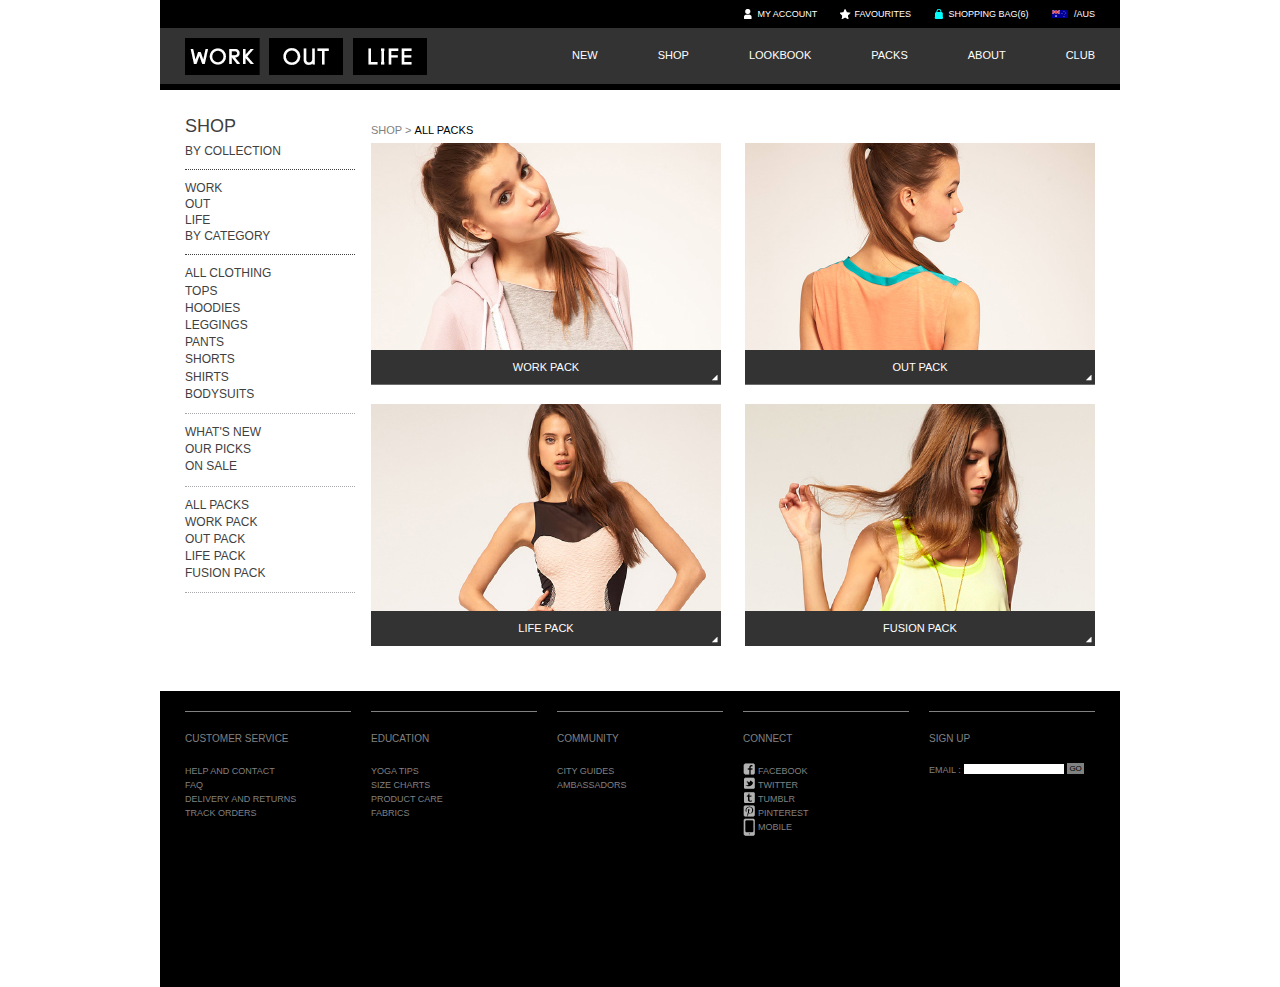
==== package.html @ 17798f15 "added package page added package page" ====
<!DOCTYPE html PUBLIC "-//W3C//DTD XHTML 1.0 Transitional//EN" "http://www.w3.org/TR/xhtml1/DTD/xhtml1-transitional.dtd">
<html xmlns="http://www.w3.org/1999/xhtml" xml:lang="en" lang="en">
<head>
	<meta http-equiv="Content-Type" content="text/html; charset=utf-8">
	<title>Product Package</title>
	<link rel="stylesheet" type="text/css" href="css/styles.css" />
    <!--[if IE]>
    	<link rel="stylesheet" type="text/css" href="css/styles-ie.css" />
    	<link rel="stylesheet" type="text/css" href="css/wol-ie.css" />
    <![endif]-->
    <!--[if IE 7]>
    	<link rel="stylesheet" type="text/css" href="css/wol-ie-7.css" />
    <![endif]-->
    <link rel="stylesheet" type="text/css" href="css/print.css" media="print"/>
	<link rel="stylesheet" type="text/css" href="css/wol.css" media="all"/>
	<script type="text/javascript" src="javascript/jquery.tools.min.js"></script>
	<script type="text/javascript" src="javascript/jquery-ui.min.js"></script>
	<script type="text/javascript" src="javascript/jquery.noconflict.js"></script>
	<script type="text/javascript" src="javascript/wol.js"></script>
</head>
<body class="cms-home">
	<div class="wrapper">
		<div class="page">
			<div class="header-container">
				<div class="top-header">
					<a href="javascript:void(0)" class="icon-account">MY ACCOUNT</a>
					<a href="javascript:void(0)" class="icon-fav">FAVOURITES</a>
					<a href="javascript:void(0)" class="icon-shop">SHOPPING BAG(6)</a>
					<a href="javascript:void(0)" class="icon-lang">/AUS</a>
				</div>
				<div class="clear"></div>
				<div class="bottom-header">
					<div class="left logo">
						<a href="#"><img src="images/logo.png" alt="logo" title="logo"/></a>
					</div>
					<div class="right main-menu">
						<ul>
							<li><a href="#">NEW</a></li>
							<li>
								<a href="#">SHOP</a>
								<div class="menu-hover">
									<div class="menu-box">
										<div class="column">
											<h5>COLLECTION</h5>
											<ul>
												<li><a href="#">WORK</a></li>
												<li><a href="#">OUT</a></li>
												<li><a href="#">LIFE</a></li>
											</ul>
										</div>
										<div class="column">
											<h5>CATEGORY</h5>
											<ul>
												<li><a href="#">ALL CLOTHING</a></li>
												<li><a href="#">TOPS</a></li>
												<li><a href="#">HOODIES</a></li>
												<li><a href="#">LEGGINGS</a></li>
												<li><a href="#">PANTS</a></li>
												<li><a href="#">SHORTS</a></li>
												<li><a href="#">SHIRTS</a></li>
												<li><a href="#">BODYSUITS</a></li>
											</ul>
										</div>
										<div class="column">
											<h5>NEW</h5>
											<ul>
												<li><a href="#">NEW THIS SEASON</a></li>
												<li><a href="#">NEW ARRIVALS</a></li>
												<li><a href="#">STAFF PICKS</a></li>
												<li><a href="#">EXCLUSIVES</a></li>
												<li><a href="#">VIEW ALL</a></li>
											</ul>
										</div>
										<div class="column">
											<h5>PACKS</h5>
											<ul>
												<li><a href="#">VIEW ALL</a></li>
												<li><a href="#">WORK PACK</a></li>
												<li><a href="#">OUT PACK</a></li>
												<li><a href="#">LIFE PACK</a></li>
												<li><a href="#">FUSION PACK</a></li>
											</ul>
										</div>
										<div class="clear"></div>
									</div>
								</div>
							</li>
							<li><a href="#">LOOKBOOK</a></li>
							<li><a href="#">PACKS</a></li>
							<li><a href="#">ABOUT</a></li>
							<li><a href="#">CLUB</a></li>
						</ul>
					</div>
					<div class="clear"></div>
				</div>
			</div>
			<div class="main col1-layout">
				<div class="col-main">
					<div class="std">	
						<div class="content">
							<div id="product-package">
								<h2>SHOP</h2>
								<div class="cat-filter">
									<h5>BY COLLECTION</h5>
									<ul class="collection">
										<li><a href="#">WORK</a></li>
										<li><a href="#">OUT</a></li>
										<li><a href="#">LIFE</a></li>
									</ul>
									<div class="clear"></div>
									<div class="filter">
										<h5>BY CATEGORY</h5>
										<ul>
											<li><a href="#">ALL CLOTHING</a></li>
											<li><a href="#">TOPS</a></li>
											<li><a href="#">HOODIES</a></li>
											<li><a href="#">LEGGINGS</a></li>
											<li><a href="#">PANTS</a></li>
											<li><a href="#">SHORTS</a></li>
											<li><a href="#">SHIRTS</a></li>
											<li><a href="#">BODYSUITS</a></li>
										</ul>
									</div>
									<div class="filter">
										<ul>
											<li><a href="#">WHAT'S NEW</a></li>
											<li><a href="#">OUR PICKS</a></li>
											<li><a href="#">ON SALE</a></li>
										</ul>
									</div>
									<div class="filter">
										<ul>
											<li><a href="#">ALL PACKS</a></li>
											<li><a href="#">WORK PACK</a></li>
											<li><a href="#">OUT PACK</a></li>
											<li><a href="#">LIFE PACK</a></li>
											<li><a href="#">FUSION PACK</a></li>
										</ul>
									</div>
								</div>
								<div class="product-display">
									<div class="breadcrumbs">
							            <ul>
							                <li class="#"><a href="index.html" title="Go to Home Page">SHOP</a> <span>&gt;</span></li>
							                <li class="#"><a href="products.html" title="">ALL PACKS</a></li>
							            </ul>
							        </div>
									<div class="middle">
										<div class="pack-box no-margin-left">
											<a href="#">
												<img src="images/pack-1.jpg"/>
												<p>WORK PACK<span></span></p>
											</a>
										</div>
										<div class="pack-box">
											<a href="#">
												<img src="images/pack-2.jpg"/>
												<p>OUT PACK<span></span></p>
											</a>
										</div>
										<div class="pack-box  no-margin-left">
											<a href="#">
												<img src="images/pack-3.jpg"/>
												<p>LIFE PACK<span></span></p>
											</a>
										</div>
										<div class="pack-box">
											<a href="#">
												<img src="images/pack-4.jpg"/>
												<p>FUSION PAC<span></span>K</p>
											</a>
										</div>
									</div>
								</div>
								<div class="clear"></div>
							</div>
						</div>
					</div>
				</div>
			</div>
			<div class="footer-container">
				<div id="footer">
					<div class="footer-link">
						<div class="footer-box">
						<h5>CUSTOMER SERVICE</h5>
						<ul>
							<li><a href="#">HELP AND CONTACT</a></li>
							<li><a href="#">FAQ</a></li>
							<li><a href="#">DELIVERY AND RETURNS</a></li>
							<li><a href="#">TRACK ORDERS</a></li>
						</ul>
						</div>
					</div>
					<div class="footer-link">
						<div class="footer-box">
						<h5>EDUCATION</h5>
						<ul>
							<li><a href="#">YOGA TIPS</a></li>
							<li><a href="#">SIZE CHARTS</a></li>
							<li><a href="#">PRODUCT CARE</a></li>
							<li><a href="#">FABRICS</a></li>
						</ul>
						</div>
					</div>
					<div class="footer-link">
						<div class="footer-box">
						<h5>COMMUNITY</h5>
						<ul>
							<li><a href="#">CITY GUIDES</a></li>
							<li><a href="#">AMBASSADORS</a></li>
						</ul>
						</div>
					</div>
					<div class="footer-link">
						<div class="footer-box">
						<h5>CONNECT</h5>
						<ul class="connect">
							<li><a href="#" class="icon-facebook">FACEBOOK</a></li>
							<li><a href="#" class="icon-twitter">TWITTER</a></li>
							<li><a href="#" class="icon-tumblr">TUMBLR</a></li>
							<li><a href="#" class="icon-pin">PINTEREST</a></li>
							<li><a href="#" class="icon-mobile">MOBILE</a></li>
						</ul>
						</div>
					</div>
					<div class="footer-link">
						<div class="footer-box">
						<h5>SIGN UP</h5>
						<form action="#">
							<label for="email">EMAIL :</label>
							<input id="email" type="text"/>
							<button formaction="" id="btn-email">GO</button>
						</form>
						</div>
					</div>
					<div class="clear"></div>
				</div>
			</div>
		</div>
	</div>
</body>
</html>
---- css/styles.css ----
/**
 * Magento
 *
 * NOTICE OF LICENSE
 *
 * This source file is subject to the Academic Free License (AFL 3.0)
 * that is bundled with this package in the file LICENSE_AFL.txt.
 * It is also available through the world-wide-web at this URL:
 * http://opensource.org/licenses/afl-3.0.php
 * If you did not receive a copy of the license and are unable to
 * obtain it through the world-wide-web, please send an email
 * to license@magentocommerce.com so we can send you a copy immediately.
 *
 * DISCLAIMER
 *
 * Do not edit or add to this file if you wish to upgrade Magento to newer
 * versions in the future. If you wish to customize Magento for your
 * needs please refer to http://www.magentocommerce.com for more information.
 *
 * @category    design
 * @package     default_blank
 * @copyright   Copyright (c) 2011 Magento Inc. (http://www.magentocommerce.com)
 * @license     http://opensource.org/licenses/afl-3.0.php  Academic Free License (AFL 3.0)
 */

/* Reset ================================================================================= */
* { margin:0; padding:0; }

body          { background:#fff; font:12px/1.35 Arial, Helvetica, sans-serif; color:#000; text-align:center; }

img           { border:0; vertical-align:top; }

a             { color:#05c; text-decoration:underline; }
a:hover       { text-decoration:none; }
:focus        { outline:0; }

/* Headings */
h1            { font-size:20px; font-weight:normal; line-height:1.15; }
h2            { font-size:18px; font-weight:normal; line-height:1.25; }
h3            { font-size:16px; font-weight:bold; line-height:1.25; }
h4            { font-size:14px; font-weight:bold; }
h5            { font-size:12px; font-weight:bold; }
h6            { font-size:11px; font-weight:bold; }

/* Forms */
form          { display:inline; }
fieldset      { border:0; }
legend        { display:none; }

/* Table */
table         { border:0; border-collapse:collapse; border-spacing:0; empty-cells:show; font-size:100%; }
caption,th,td { vertical-align:top; text-align:left; font-weight:normal; }

/* Content */
strong        { font-weight:bold; }
address       { font-style:normal; }
cite          { font-style:normal; }
q,
blockquote    { quotes:none; }
q:before,
q:after       { content:''; }
small,big     { font-size:1em; }
sup           { font-size:1em; vertical-align:top; }

/* Lists */
ul,ol         { list-style:none; }

/* Tools */
.hidden       { display:block !important; border:0 !important; margin:0 !important; padding:0 !important; font-size:0 !important; line-height:0 !important; width:0 !important; height:0 !important; overflow:hidden !important; }
.nobr         { white-space:nowrap !important; }
.wrap         { white-space:normal !important; }
.a-left       { text-align:left !important; }
.a-center     { text-align:center !important; }
.a-right      { text-align:right !important; }
.v-top        { vertical-align:top; }
.v-middle     { vertical-align:middle; }
.f-left,
.left         { float:left !important; }
.f-right,
.right        { float:right !important; }
.f-none       { float:none !important; }
.f-fix        { float:left; width:100%; }
.no-display   { display:none; }
.no-margin    { margin:0 !important; }
.no-padding   { padding:0 !important; }
.no-bg        { background:none !important; }
/* ======================================================================================= */


/* Layout ================================================================================ */
.wrapper {}
.page { width:1000px; margin:0 auto; padding:10px 0; text-align:left; }
.page-print { background:#fff; padding:20px; text-align:left; }
.page-empty { background:#fff; padding:20px; text-align:left; }
.page-popup { padding:20px; text-align:left; }
.main-container {}
.main { margin:10px 0; }

/* Base Columns */
.col-left { float:left; width:230px; border:1px solid #ddd; padding:5px 5px 0; }
.col-main { float:left; width:736px; border:1px solid #ddd; padding:5px; }
.col-right { float:right; width:230px; border:1px solid #ddd; padding:5px 5px 0; }

/* 1 Column Layout */
.col1-layout .col-main { float:none; width:auto; }

/* 2 Columns Layout */
.col2-left-layout .col-main { float:right; }
.col2-right-layout .col-main {}

/* 3 Columns Layout */
.col3-layout .col-main { width:484px; margin-left:10px; }
.col3-layout .col-wrapper { float:left; width:748px; }
.col3-layout .col-wrapper .col-main { float:right; }

/* Content Columns */
.col2-set .col-1 { float:left; width:49%; }
.col2-set .col-2 { float:right; width:49%; }
.col2-set .col-narrow { width:33%; }
.col2-set .col-wide { width:65%; }

.col3-set .col-1 { float:left; width:32%; }
.col3-set .col-2 { float:left; width:32%; margin-left:2%; }
.col3-set .col-3 { float:right; width:32%; }

.col4-set .col-1 { float:left; width:23.5%; }
.col4-set .col-2 { float:left; width:23.5%; margin:0 2%; }
.col4-set .col-3 { float:left; width:23.5%; }
.col4-set .col-4 { float:right; width:23.5%; }
/* ======================================================================================= */


/* Global Styles ========================================================================= */
/* Form Elements */
input,select,textarea,button { font:12px Arial, Helvetica, sans-serif; vertical-align:middle; color:#000; }
input.input-text,select,textarea { background:#fff; border:1px solid #ddd; }
input.input-text,textarea { padding:2px; }
select { padding:1px; }
select option { padding-right:10px; }
select.multiselect option { border-bottom:1px solid #ddd; padding:2px 5px; }
select.multiselect option:last-child { border-bottom:0; }
textarea { overflow:auto; }
input.radio { margin-right:3px; }
input.checkbox { margin-right:3px; }
input.qty { width:2.5em !important; }
button.button::-moz-focus-inner { padding:0; border:0; } /* FF Fix */
button.button { -webkit-border-fit:lines; } /* <- Safari & Google Chrome Fix */
button.button { overflow:visible; width:auto; border:0; padding:0; margin:0; background:transparent; cursor:pointer; }
button.button span { float:left; height:21px; background:transparent url(../images/bkg_button.gif) 0 0 no-repeat; padding:0 0 0 8px; font:bold 12px/21px Arial, Helvetica, sans-serif; text-align:center; white-space:nowrap; color:#fff; }
button.button span span { background-position:100% 0; padding:0 12px 0 4px; }
button.disabled {}
button.disabled span {}

button.btn-checkout span {}
button.btn-checkout.no-checkout {}

p.control input.checkbox,
p.control input.radio { margin-right:6px; }
/* Form Highlight */
/*input.input-text:focus,select:focus,textarea:focus {}*/
/*.highlight { background:#efefef; }*/

/* Form lists */
/* Grouped fields */
/*.form-list { width:535px; margin:0 auto; overflow:hidden; }*/
.form-list li { margin:0 0 8px; }
.form-list label { float:left; color:#111; font-weight:bold; position:relative; z-index:0; }
.form-list label.required {}
.form-list label.required em { float:right; font-style:normal; color:#eb340a; position:absolute; top:0; right:-8px; }
.form-list li.control label { float:none; }
.form-list li.control input.radio,
.form-list li.control input.checkbox { margin-right:6px; }
.form-list li.control .input-box { clear:none; display:inline; width:auto; }
/*.form-list li.fields { margin-right:-15px; }*/
.form-list .input-box { display:block; clear:both; width:260px; }
.form-list .field { float:left; width:275px; }
.form-list input.input-text { width:254px; }
.form-list textarea { width:254px; height:10em; }
.form-list select { width:260px; }
.form-list li.wide .input-box { width:535px; }
.form-list li.wide input.input-text { width:529px; }
.form-list li.wide textarea { width:529px; }
.form-list li.wide select { width:535px; }
.form-list li.additional-row { border-top:1px solid #ccc; margin-top:10px; padding-top:7px; }
.form-list li.additional-row .btn-remove { float:right; margin:5px 0 0; }
.form-list .input-range input.input-text { width:74px; }
/* Customer */
.form-list .customer-name-prefix .input-box,
.form-list .customer-name-suffix .input-box,
.form-list .customer-name-prefix-suffix .input-box,
.form-list .customer-name-prefix-middlename .input-box,
.form-list .customer-name-middlename-suffix .input-box,
.form-list .customer-name-prefix-middlename-suffix .input-box { width:auto; }

.form-list .name-prefix { width:65px; }
.form-list .name-prefix select { width:55px; }
.form-list .name-prefix input.input-text { width:49px; }

.form-list .name-suffix { width:65px; }
.form-list .name-suffix select { width:55px; }
.form-list .name-suffix input.input-text { width:49px; }

.form-list .name-middlename { width:70px; }
.form-list .name-middlename input.input-text { width:49px; }

.form-list .customer-name-prefix-middlename-suffix .name-firstname,
.form-list .customer-name-prefix-middlename .name-firstname { width:140px; }
.form-list .customer-name-prefix-middlename-suffix .name-firstname input.input-text,
.form-list .customer-name-prefix-middlename .name-firstname input.input-text { width:124px; }
.form-list .customer-name-prefix-middlename-suffix .name-lastname { width:205px; }
.form-list .customer-name-prefix-middlename-suffix .name-lastname input.input-text { width:189px; }

.form-list .customer-name-prefix-suffix .name-firstname { width:210px; }
.form-list .customer-name-prefix-suffix .name-lastname { width:205px; }
.form-list .customer-name-prefix-suffix .name-firstname input.input-text,
.form-list .customer-name-prefix-suffix .name-lastname input.input-text { width:189px; }

.form-list .customer-name-prefix-suffix .name-firstname { width:210px; }
.form-list .customer-name-prefix-suffix .name-lastname { width:205px; }
.form-list .customer-name-prefix-suffix .name-firstname input.input-text,
.form-list .customer-name-prefix-suffix .name-lastname input.input-text { width:189px; }

.form-list .customer-name-prefix .name-firstname,
.form-list .customer-name-middlename .name-firstname { width:210px; }

.form-list .customer-name-suffix .name-lastname,
.form-list .customer-name-middlename .name-firstname,
.form-list .customer-name-middlename-suffix .name-firstname,
.form-list .customer-name-middlename-suffix .name-lastname { width:205px; }

.form-list .customer-name-prefix .name-firstname input.input-text,
.form-list .customer-name-suffix .name-lastname input.input-text,
.form-list .customer-name-middlename .name-firstname input.input-text,
.form-list .customer-name-middlename-suffix .name-firstname input.input-text,
.form-list .customer-name-middlename-suffix .name-lastname input.input-text { width:189px; }

.form-list .customer-dob .dob-month,
.form-list .customer-dob .dob-day,
.form-list .customer-dob .dob-year { float:left; width:85px; }
.form-list .customer-dob input.input-text { display:block; width:74px; }
.form-list .customer-dob label { font-size:10px; font-weight:normal; color:#888; }
.form-list .customer-dob .dob-day,
.form-list .customer-dob .dob-month { width:60px; }
.form-list .customer-dob .dob-day input.input-text,
.form-list .customer-dob .dob-month input.input-text { width:46px; }
.form-list .customer-dob .dob-year { width:140px; }
.form-list .customer-dob .dob-year input.input-text { width:134px; }

.buttons-set { clear:both; margin:5px 0 0; padding:5px; border:1px solid #ddd; }
.buttons-set .back-link { float:left; }
.buttons-set button.button { float:right; }
.buttons-set p.required { margin:0 0 5px; }

.buttons-set-order {}

.fieldset { border:1px solid #ddd; background:#fefefe; padding:22px 25px 12px 33px; margin:28px 0; }
.fieldset .legend { float:left; font-weight:bold; font-size:13px; border:1px solid #fefefe; background:#dedede; color:#333; margin:-33px 0 0 -10px; padding:0 8px; position:relative; }

/* Form Validation */
.validation-advice { clear:both; min-height:13px; margin:3px 0 0; padding-left:17px; font-size:10px; line-height:13px; background:url(../images/validation_advice_bg.gif) 2px 1px no-repeat; color:#f00; }
.validation-failed { border:1px dashed #f00 !important; background:#faebe7 !important; }
.validation-passed {}
p.required { font-size:10px; text-align:right; color:#f00; }
/* Expiration date and CVV number validation fix */
.v-fix { float:left; }
.v-fix .validation-advice { display:block; width:12em; margin-right:-12em; position:relative; }

/* Global Messages  */
.success { color:#3d6611; font-weight:bold; }
.error { color:#f00; font-weight:bold; }
.notice { color:#ccc; }

.messages,
.messages ul { list-style:none !important; margin:0 !important; padding:0 !important; }
.messages { width:100%; overflow:hidden; }
.messages li { margin:0 0 10px; }
.messages li li { margin:0 0 3px; }
.error-msg,
.success-msg,
.note-msg,
.notice-msg { border-style:solid !important; border-width:1px !important; background-position:10px 9px !important; background-repeat:no-repeat !important; min-height:24px !important; padding:8px 8px 8px 32px !important; font-size:11px !important; font-weight:bold !important; }
.error-msg { border-color:#f16048; background-color:#faebe7; background-image:url(../images/i_msg-error.gif); color:#df280a; }
.success-msg { border-color:#446423; background-color:#eff5ea; background-image:url(../images/i_msg-success.gif); color:#3d6611; }
.note-msg,
.notice-msg { border-color:#fcd344; background-color:#fafaec; background-image:url(../images/i_msg-note.gif); color:#3d6611; }

/* BreadCrumbs */
.breadcrumbs { padding:10px; margin:0 0 10px; border:1px solid #ddd; }
.breadcrumbs li { display:inline; }

/* Page Heading */
.page-title { border-bottom:1px solid #ddd; padding:0 0 5px; margin:0 0 10px; }
.page-title h1,
.page-title h2 { font-size:18px; color:#000; }
.page-title .separator { margin:0 3px; }
.page-title .link-rss { float:right; }
.title-buttons { text-align:right; }
.title-buttons h1,
.title-buttons h2,
.title-buttons h3,
.title-buttons h4,
.title-buttons h5,
.title-buttons h6 { float:left; }

.subtitle,
.sub-title { clear:both; }

/* Pager */
.pager { border:1px solid #ddd; padding:5px; margin:5px 0; text-align:center; }
.pager .amount { float:left; }
.pager .limiter { float:right; }
.pager .pages { margin:0 135px; }
.pager .pages ol { display:inline; }
.pager .pages li { display:inline; }
.pager .pages .current {}

/* Sorter */
.sorter { border:1px solid #ddd; padding:5px; margin:5px 0; }
.sorter .view-mode { float:left; }
.sorter .sort-by { float:right; }
.sorter .link-feed {}

/* Toolbar */
.toolbar {}
.toolbar .pager {}
.toolbar .sorter {}
.toolbar-bottom {}

/* Data Table */
.data-table { width:100%; }
.data-table th { padding:5px; border:1px solid #ddd; font-weight:bold; white-space:nowrap; }
.data-table td { padding:5px; border:1px solid #ddd; }
.data-table thead { background-color:#f2f2f2; }
.data-table tbody {}
.data-table tfoot {}
.data-table tr.first {}
.data-table tr.last {}
.data-table tr.odd {}
.data-table tr.even { background-color:#f6f6f6; }
.data-table tbody.odd {}
.data-table tbody.odd td { border-width:0 1px; }
.data-table tbody.even { background-color:#f6f6f6; }
.data-table tbody.even td { border-width:0 1px; }
.data-table tbody.odd tr.border td,
.data-table tbody.even tr.border td { border-bottom-width:1px; }
.data-table th .tax-flag { white-space:nowrap; font-weight:normal; }
.data-table td.label,
.data-table th.label { font-weight:bold; background-color:#f6f6f6; }
.data-table td.value {}

/* Shopping cart total summary row expandable to details */
tr.summary-total { cursor:pointer; }
tr.summary-total td {}
tr.summary-total .summary-collapse { float:right; text-align:right; padding-left:20px; background:url(../images/bkg_collapse.gif) 0 4px no-repeat; cursor:pointer; }
tr.show-details .summary-collapse { background-position:0 -53px; }
tr.show-details td {}
tr.summary-details td { font-size:11px; background-color:#dae1e4; color:#626465; }
tr.summary-details-first td { border-top:1px solid #d2d8db; }
tr.summary-details-excluded { font-style:italic; }

/* Shopping cart tax info */
.cart-tax-info { display:block; }
.cart-tax-info,
.cart-tax-info .cart-price { padding-right:20px; }
.cart-tax-total { display:block; padding-right:20px; background:url(../images/bkg_collapse.gif) 100% 4px no-repeat; cursor:pointer; }
.cart-tax-info .price,
.cart-tax-total .price { display:inline !important; font-weight:normal !important; }
.cart-tax-total-expanded { background-position:100% -53px; }

/* Class: std - styles for admin-controlled content */
.std .subtitle { padding:0; }
.std ol.ol { list-style:decimal outside; padding-left:1.5em; }
.std ul.disc { list-style:disc outside; padding-left:18px; margin:0 0 10px; }
.std dl dt { font-weight:bold; }
.std dl dd { margin:0 0 10px; }
/*.std ul,
.std ol,
.std dl,
.std p,
.std address,
.std blockquote { margin:0 0 1em; padding:0; }
.std ul { list-style:disc outside; padding-left:1.5em; }
.std ol { list-style:decimal outside; padding-left:1.5em; }
.std ul ul { list-style-type:circle; }
.std ul ul,
.std ol ol,
.std ul ol,
.std ol ul { margin:.5em 0; }
.std dt { font-weight:bold; }
.std dd { padding:0 0 0 1.5em; }
.std blockquote { font-style:italic; padding:0 0 0 1.5em; }
.std address { font-style:normal; }
.std b,
.std strong { font-weight:bold; }
.std i,
.std em { font-style:italic; }*/

/* Misc */
.links li { display:inline; }
.links li.first { padding-left:0 !important; }
.links li.last { background:none !important; padding-right:0 !important; }

.link-cart { font-weight:bold; color:#f00; }
.link-wishlist { font-weight:bold; }
.link-reorder { font-weight:bold; }
.link-compare { font-weight:bold; }
.link-print { background:url(../images/i_print.gif) 0 2px no-repeat; padding:2px 0 2px 25px; }
.link-rss { background:url(../images/i_rss.gif) 0 1px no-repeat; padding-left:18px; white-space:nowrap; }
.btn-remove { display:block; width:11px; height:11px; font-size:0; line-height:0; background:url(../images/btn_remove.gif) 0 0 no-repeat; text-indent:-999em; overflow:hidden; }
.btn-remove2 { display:block; width:16px; height:16px; font-size:0; line-height:0; background:url(../images/btn_trash.gif) 0 0 no-repeat; text-indent:-999em; overflow:hidden; }
.btn-edit    { display:block; width:11px; height:11px; font-size:0; line-height:0; background:url(../images/btn_edit.gif) 0 0 no-repeat; text-indent:-999em; overflow:hidden; }

.cards-list dt { margin:5px 0 0; }
.cards-list .offset { padding:2px 0 2px 20px; }


.separator { margin:0 3px; }

.divider { clear:both; display:block; font-size:0; line-height:0; height:1px; margin:10px 0; background:#ddd; text-indent:-999em; overflow:hidden; }

/* Noscript Notice */
.noscript { border:1px solid #ddd; border-width:0 0 1px; background:#ffff90; font-size:12px; line-height:1.25; text-align:center; color:#2f2f2f; }
.noscript .noscript-inner { width:1000px; margin:0 auto; padding:12px 0 12px; background:url(../images/i_notice.gif) 20px 50% no-repeat; }
.noscript p { margin:0; }

/* Demo Notice */
.demo-notice { margin:0; padding:6px 10px; background:#d75f07; font-size:12px; line-height:1.15; text-align:center; color:#fff; }
/* ======================================================================================= */


/* Header ================================================================================ */
.logo { float:left; }
.header-container {}
.header { padding:10px; border:1px solid #ddd; }
.header .logo { float:left; text-decoration:none !important; }
.header .logo strong { position:absolute; top:-999em; left:-999em; width:0; height:0; font-size:0; line-height:0; text-indent:-999em; overflow:hidden; }
.header h1.logo { margin:0; padding:0; }
.header .welcome-msg { font-weight:bold; text-align:right; }
.header .welcome-msg a {}
.header .links { float:right; }
.header .form-search { text-align:right; }
.header .form-search .search-autocomplete { z-index:999; }
.header .form-search .search-autocomplete ul { border:1px solid #ddd; background-color:#fff; }
.header .form-search .search-autocomplete li { padding:3px; border-bottom:1px solid #ddd; cursor:pointer; }
.header .form-search .search-autocomplete li .amount { float:right; font-weight:bold; }
.header .form-search .search-autocomplete li.selected {}
.header .form-language { clear:both; text-align:right; }
.header-container .top-container { clear:both; text-align:right; }

/********** < Navigation */
.nav-container {}
#nav { border:1px solid #ddd; padding:5px 0; margin:10px 0; font-size:13px; }

/* All Levels */
#nav li { text-align:left; position:relative; }
#nav li.over { z-index:998; }
#nav li.parent {}
#nav li a { display:block; text-decoration:none; }
#nav li a:hover { text-decoration:none; }
#nav li a span { display:block; white-space:nowrap; cursor:pointer; }
#nav li ul a span { white-space:normal; }

/* 1st Level */
#nav li { float:left; }
#nav li a { float:left; padding:5px 10px; font-weight:bold; color:#888; }
#nav li a:hover { color:#000; }
#nav li.over a,
#nav li.active a { color:#000; }

/* 2nd Level */
#nav ul,
#nav div { position:absolute; width:15em; top:25px; left:-10000px; border:1px solid #ddd; background:#fafafa; }
#nav div ul { position:static; width:auto; border:none; }

/* 3rd+ leven */
#nav ul ul,
#nav ul div { top:7px; }

#nav ul li { float:none; border-bottom:1px solid #ddd; }
#nav ul li.last { border-bottom:0; }
#nav ul li a { float:none; padding:3px 9px; font-weight:normal; color:#888 !important; }
#nav ul li a:hover { color:#000 !important; }
#nav ul li.active > a,
#nav ul li.over > a { color:#000 !important; }

/* Show menu */
#nav li ul.shown-sub,
#nav li div.shown-sub { left:0; z-index:999; }
#nav li .shown-sub ul.shown-sub,
#nav li .shown-sub li div.shown-sub { left:100px; }
/********** Navigation > */
/* ======================================================================================= */


/* Sidebar =============================================================================== */
.block { border:1px solid #ddd; margin:0 0 10px; }
.block .block-title { border-bottom:1px solid #ddd; padding:3px 10px; }
.block .block-title strong { font-size:14px; font-weight:bold; }
.block .block-title strong span {}
.block .block-title a { text-decoration:none !important; }
.block .block-subtitle { font-size:13px; font-weight:bold; }
.block .block-content { padding:10px; }
.block .block-content li.item { padding:5px 0; }
.block .btn-remove,
.block .btn-edit { float:right;}
.block .actions { text-align:right; }
.block .actions a { float:left; }
.block .empty {}

.block li.odd {}
.block li.even { background-color:#f6f6f6; }

/* Mini Products List */
.mini-products-list li { padding:5px 0; }
.mini-products-list .product-image { float:left; width:50px; padding:5px; border:1px solid #ddd; }
.mini-products-list .product-details { margin-left:75px; }
.mini-products-list .product-details h4 { font-size:1em; font-weight:bold; margin:0; }

/* Block: Account */
.block-account {}

/* Block: Currency Switcher */
.block-currency {}
.block-currency select { width:100%; border:1px solid #888; }

/* Block: Layered Navigation */
.block-layered-nav {}
.block-layered-nav dt { font-weight:bold; }
.block-layered-nav .currently {}
.block-layered-nav .btn-remove { float:left; margin:2px 3px 0 0; }

/* Block: Cart */
.block-cart {}
.block-cart .summary {}
.block-cart .amount {}
.block-cart .subtotal { text-align:center; }
.block-cart .actions .paypal-logo { float:left; width:100%; margin:3px 0 0; text-align:right; }
.block-cart .actions .paypal-logo .paypal-or { clear:both; display:block; padding:0 55px 5px 0; }

/* Block: Wishlist */
.block-wishlist {}

/* Block: Related */
.block-related {}
.block-related li { padding:5px 0; }
.block-related input.checkbox { float:left; margin-right:-20px; }
.block-related .product { margin-left:20px; }
.block-related .product .product-image { float:left; margin-right:-65px; }
.block-related .product .product-details { margin-left:65px; }

/* Block: Compare Products */
.block-compare {}
.block-compare li { padding:5px 0; }

/* Block: Recently Viewed */
.block-viewed {}

/* Block: Recently Compared */
.block-compared {}

/* Block: Poll */
.block-poll label {}
.block-poll input.radio { float:left; margin:1px -18px 0 0; }
.block-poll .label { display:block; margin-left:18px; }
.block-poll li { padding:3px 9px; }
.block-poll .actions { margin:5px 0 0; }
.block-poll .answer { font-weight:bold; }
.block-poll .votes { float:right; margin-left:10px; }

/* Block: Tags */
.block-tags ul,
.block-tags li { display:inline; }

/* Block: Subscribe */
.block-subscribe {}

/* Block: Reorder */
.block-reorder {}
.block-reorder li { padding:5px 0; }
.block-reorder input.checkbox { float:left; margin:3px -20px 0 0; }
.block-reorder .product-name { margin-left:20px; }

/* Block: Banner */
.block-banner {}
.block-banner .block-content { text-align:center; }

/* Block: Login */
.block-login label { font-weight:bold; color:#666; }
.block-login input.input-text { display:block; width:167px; margin:3px 0; }

/* Paypal */
.sidebar .paypal-logo { display:block; margin:10px 0; text-align:center; }
.sidebar .paypal-logo a { float:none; }
/* ======================================================================================= */


/* Category Page ========================================================================= */
.category-title { border:0; margin:0 0 7px; }
.category-image { width:100%; overflow:hidden; margin:0 0 10px; text-align:center; }
.category-image img {}
.category-description { margin:0 0 10px; }
.category-products {}

/* View Type: Grid */
.products-grid { border-bottom:1px solid #ddd; position:relative; }
.products-grid.last { border-bottom:0; }
.products-grid li.item { float:left; width:138px; padding:12px 10px 80px; }
.products-grid .product-image { display:block; width:135px; height:135px; margin:0 0 10px; }
.products-grid .product-name { margin:0 0 5px; font-weight:bold; font-size:13px; }
.products-grid .product-name a {}
.products-grid .price-box { margin:5px 0; }
.products-grid .availability { line-height:21px; }
.products-grid .actions { position:absolute; bottom:12px; }
.col2-left-layout .products-grid,
.col2-right-layout .products-grid { width:632px; margin:0 auto; }
.col1-layout .products-grid { width:790px; margin:0 auto; }

/* View Type: List */
.products-list li.item { border-bottom:1px solid #ddd; padding:12px 10px; }
.products-list li.item.last { border-bottom:0; }
.products-list .product-image { float:left; width:135px; height:135px; margin:0 0 10px; }
.products-list .product-shop { margin-left:150px; }
.products-list .product-name { margin:0 0 5px; font-weight:bold; font-size:13px; }
.products-list .product-name a {}
.products-list .price-box { float:left; margin:3px 13px 5px 0; }
.products-list .availability { float:left; margin:3px 0 0; }
.products-list .desc { clear:both; padding:6px 0 0; margin:0 0 15px; line-height:1.35; }
.products-list .desc .link-learn { font-size:11px; }
.products-list .add-to-links { clear:both; }
.products-list .add-to-links li { display:inline; }
.products-list .add-to-links .separator { display:inline; margin:0 2px; }
/* ======================================================================================= */


/* Product View ========================================================================== */
/* Rating */
.no-rating { margin:0; }

.ratings { font-size:11px; line-height:1.25; margin:7px 0; }
.ratings strong { float:left; margin:1px 3px 0 0; }
.ratings .rating-links { margin:0; }
.ratings .rating-links .separator { margin:0 2px; }
.ratings dt {}
.ratings dd {}
.rating-box { width:69px; height:13px; font-size:0; line-height:0; background:url(../images/bkg_rating.gif) 0 0 repeat-x; text-indent:-999em; overflow:hidden; }
.rating-box .rating { float:left; height:13px; background:url(../images/bkg_rating.gif) 0 100% repeat-x; }
.ratings .rating-box { float:left; margin-right:3px; }
.ratings .amount {}

.ratings-table th,
.ratings-table td { font-size:11px; line-height:1.15; padding:3px 0; }
.ratings-table th { font-weight:bold; padding-right:8px; }

/* Availability */
.availability { margin:0; }
.availability span { font-weight:bold; }
.availability.in-stock span {}
.availability.out-of-stock span { color:#d83820; }

.availability-only { margin:0 0 7px; }
.availability-only a { background:url(../images/i_availability_only_arrow.gif) 100% 0 no-repeat; cursor:pointer; padding-right:15px; }
.availability-only .expanded { background-position:100% -15px; }
.availability-only strong {}

.availability-only-details { margin:0 0 7px; }
.availability-only-details th { background:#f2f2f2; font-size:10px; padding:0 8px; }
.availability-only-details td { border-bottom:1px solid #ddd; font-size:11px; padding:2px 8px 1px; }
.availability-only-details tr.odd td.last {}

/* Email to a Friend */
.email-friend {}

/* Alerts */
.alert-price {}
.alert-stock {}

/********** < Product Prices */
.price { white-space:nowrap !important; }

.price-box {}
.price-box .price { font-weight:bold; }

/* Regular price */
.regular-price {}
.regular-price .price { font-weight:bold; }

/* Old price */
.old-price {}
.old-price .price-label { white-space:nowrap; }
.old-price .price { font-weight:bold; text-decoration:line-through; }

/* Special price */
.special-price {}
.special-price .price-label { font-weight:bold; white-space:nowrap; }
.special-price .price { font-weight:bold; }

/* Minimal price (as low as) */
.minimal-price {}
.minimal-price .price-label { font-weight:bold; white-space:nowrap; }

.minimal-price-link { display:block; }
.minimal-price-link .label {}
.minimal-price-link .price { font-weight:normal; }

/* Excluding tax */
.price-excluding-tax { display:block; }
.price-excluding-tax .label { white-space:nowrap; }
.price-excluding-tax .price { font-weight:normal; }

/* Including tax */
.price-including-tax { display:block; }
.price-including-tax .label { white-space:nowrap; }
.price-including-tax .price { font-weight:bold; }

/* Configured price */
.configured-price {}
.configured-price .price-label { font-weight:bold; white-space:nowrap; }
.configured-price .price { font-weight:bold; }

/* FPT */
.weee { display:block; font-size:11px; color:#444; }
.weee .price { font-size:11px; font-weight:normal; }

/* Excl tax (for order tables) */
.price-excl-tax  { display:block; }
.price-excl-tax .label { display:block; white-space:nowrap; }
.price-excl-tax .price { display:block; }

/* Incl tax (for order tables) */
.price-incl-tax { display:block; }
.price-incl-tax .label { display:block; white-space:nowrap; }
.price-incl-tax .price { display:block; font-weight:bold; }

/* Price range */
.price-from {}
.price-from .price-label { font-weight:bold; white-space:nowrap; }

.price-to {}
.price-to .price-label { font-weight:bold; white-space:nowrap; }

/* Price notice next to the options */
.price-notice { padding-left:10px; }
.price-notice .price { font-weight:bold; }

/* Price as configured */
.price-as-configured {}
.price-as-configured .price-label { font-weight:bold; white-space:nowrap; }

.price-box-bundle {}
/********** Product Prices > */

/* Tier Prices */
.tier-prices .price { font-weight:bold; }
.tier-prices .benefit {}

.tier-prices-grouped {}

/* Add to Links */
.add-to-links .separator { display:none; }

/* Add to Cart */
.add-to-cart label { float:left; margin-right:5px; }
.add-to-cart .qty { float:left; }
.add-to-cart button.button { float:left; margin-left:5px; }
.add-to-cart .paypal-logo { clear:left; text-align:right; }
.add-to-cart .paypal-logo .paypal-or { clear:both; display:block; margin:5px 60px 5px 0; }
.product-view .add-to-cart .paypal-logo { margin:0; }

/* Add to Links + Add to Cart */
.add-to-box {}
.add-to-box .add-to-cart { float:left; }
.add-to-box .or { float:left; margin:0 10px; }
.add-to-box .add-to-links { float:left; }


.product-view {}

.product-essential {}

.product-collateral .box-collateral { margin:0 0 15px; }

/* Product Images */
.product-view .product-img-box { float:left; width:267px; }
.col3-layout .product-view .product-img-box { float:none; margin:0 auto; }
.product-view .product-img-box .product-image { border:1px solid #ddd; }
.product-view .product-img-box .product-image-zoom { position:relative; width:265px; height:265px; overflow:hidden; z-index:9; }
.product-view .product-img-box .product-image-zoom img { position:absolute; left:0; top:0; cursor:move; }
.product-view .product-img-box .zoom-notice { text-align:center; }
.product-view .product-img-box .zoom { position:relative; z-index:9; height:18px; margin:0 auto 13px; padding:0 28px; background:url(../images/slider_bg.gif) 50% 50% no-repeat; cursor:pointer; }
.product-view .product-img-box .zoom.disabled { -moz-opacity:.3; -webkit-opacity:.3; -ms-filter:"progid:DXImageTransform.Microsoft.Alpha(Opacity=30)";/*IE8*/ opacity:.3; }
.product-view .product-img-box .zoom #track { position:relative; height:18px; }
.product-view .product-img-box .zoom #handle { position:absolute; left:0; top:-1px; width:9px; height:22px; background:url(../images/magnifier_handle.gif) 0 0 no-repeat;  }
.product-view .product-img-box .zoom .btn-zoom-out { position:absolute; left:2px; top:0; }
.product-view .product-img-box .zoom .btn-zoom-in { position:absolute; right:2px; top:0; }
.product-view .product-img-box .more-views ul { margin-left:-4px }
.product-view .product-img-box .more-views li { float:left; padding:1px; background-color:#ddd; margin:0 0 8px 4px ; }

.product-image-popup { margin:0 auto; }
.product-image-popup .buttons-set { float:right; clear:none; border:0; margin:0; padding:0; }
.product-image-popup .nav { margin:0 100px; text-align:center; }
.product-image-popup .image { display:block; }
.product-image-popup .image-label {}

/* Product Shop */
.product-view .product-shop { float:right; width:445px; }
.col1-layout .product-view .product-shop { float:right; width:700px; }
.col3-layout .product-view .product-shop { float:none; width:auto; }
.product-view .product-name {}
.product-view .short-description {}

/* Product Options */
.product-options { padding:10px; margin:10px 0 0; border:1px solid #ddd; background-color:#f6f6f6; }
.product-options dt label { font-weight:bold; }
.product-options dt .qty-holder { float:right; }
.product-options dt .qty-holder label { vertical-align:middle; }
.product-options dt .qty-disabled { background:none; border:0; padding:3px; color:#000; }
.product-options dd { margin:10px 0; }
.product-options dl.last dd.last {}
.product-options dd input.input-text { width:98%; }
.product-options dd input.datetime-picker { width:150px; }
.product-options dd .time-picker { display:-moz-inline-box; display:inline-block; padding:2px 0; vertical-align:middle; }
.product-options dd textarea { width:98%; height:8em; }
.product-options dd select { width:100%; }
.product-options .options-list {}
.product-options .options-list input.radio { float:left; margin:3px -18px 0 0; }
.product-options .options-list input.checkbox { float:left; margin:3px -20px 0 0; }
.product-options .options-list .label { display:block; margin-left:20px; }
.product-options ul.validation-failed { padding:0 7px; }
.product-options p.required { padding:15px 0 0; }

.product-options-bottom { padding:10px; border:1px solid #ddd; border-top:0; }
.product-options-bottom .price-box { margin:10px 0; }

/* Grouped Product */
.product-view .grouped-items-table {}

/* Block: Description */
.product-view .box-description {}

/* Block: Additional */
.product-view .box-additional {}

/* Block: Upsell */
.product-view .box-up-sell {}
.product-view .box-up-sell .products-grid td { width:25%; }

/* Block: Tags */
.product-view .box-tags {}
.product-view .box-tags .form-add label { float:left; }
.product-view .box-tags .form-add .input-box { float:left; width:260px; margin:0 5px; }
.product-view .box-tags .form-add input.input-text { width:254px; }
.product-view .box-tags .form-add p { clear:both; }

/* Block: Reviews */
.product-view .box-reviews {}
.product-view .box-reviews .form-add {}

/* Send a Friend */
.send-friend {}
/* ======================================================================================= */


/* Content Styles ================================================================= */
.product-name { font-size:1em; font-weight:normal; }
.product-name a {}

/* Product Tags */
.tags-list li { display:inline; }

/* Advanced Search */
.advanced-search {}
.advanced-search-amount {}
.advanced-search-summary {}

/* CMS Home Page */
.cms-home .subtitle {}
.cms-index-index .subtitle {}

/* Sitemap */
.page-sitemap .links { text-align:right; margin:0 8px -22px 0; }
.page-sitemap .links a { text-decoration:none; position:relative; }
.page-sitemap .links a:hover { text-decoration:underline; }
.page-sitemap .sitemap { margin:12px; }
.page-sitemap .sitemap a {}
.page-sitemap .sitemap li { margin:3px 0; }
.page-sitemap .sitemap li.level-0 { margin:10px 0 0; font-weight:bold; }
.page-sitemap .sitemap li.level-0 a {}

/* RSS */
.rss-title h1 { background:url(../images/i_rss-big.png) 0 4px no-repeat; padding-left:27px; }
.rss-table .link-rss { display:block; line-height:1.35; background-position:0 2px; }
/* ======================================================================================= */


/* Shopping Cart ========================================================================= */
.cart {}

/* Checkout Types */
.cart .checkout-types { float:right; text-align:right; }
.cart .title-buttons .checkout-types li { float:left; margin:0 0 5px 5px; }
.cart .checkout-types .paypal-or { margin:0 8px; line-height:2.3; }
.cart .totals .checkout-types .paypal-or { clear:both; display:block; padding:3px 55px 8px 0; line-height:1.0; font-size:11px; }

/* Shopping Cart Table */
.cart-table .item-msg { font-size:10px; }

/* Shopping Cart Collateral boxes */
.cart .cart-collaterals { padding:25px 0 0; }
.cart .cart-collaterals .col2-set { float:left; width:700px; }

.cart .crosssell {}
.cart .crosssell h2 { font-size:13px; font-weight:bold; }
.cart .crosssell .product-image { float:left; width:75px; height:75px; border:1px solid #ddd; }
.cart .crosssell .product-details { margin-left:90px; }
.cart .crosssell li.item { margin:12px 0; }

/* Discount Codes & Estimate Shipping and Tax Boxes */
.cart .discount,
.cart .shipping {}

/* Shopping Cart Totals */
.cart .totals { float:right; }
.cart .totals table { width:100%; }
.cart .totals table th,
.cart .totals table td { padding:5px; }
.cart .totals table th { font-weight:bold; }
.cart .totals table tfoot th {}

/* Options Tool Tip */
.item-options dt { font-weight:bold; font-style:italic; }
.item-options dd { padding-left:10px; }
.truncated { cursor:help; }
.truncated a.dots { cursor:help; }
.truncated a.details { cursor:help; }
.truncated .truncated_full_value { position:relative; z-index:999; }
.truncated .truncated_full_value .item-options { position:absolute; top:-99999em; left:-99999em; z-index:999; width:250px; padding:8px; border:1px solid #ddd; background-color:#f6f6f6; }
.truncated .truncated_full_value .item-options > p { font-weight:bold; text-transform:uppercase; }
.truncated .show .item-options { top:-20px; left:50%; }
.col-left .truncated .show .item-options { left:30px; top:7px; }
.col-right .truncated .show .item-options  { left:-240px; top:7px; }
/* ======================================================================================= */


/* Checkout ============================================================================== */
/********** < Common Checkout Styles */
/* Shipping and Payment methods */
.sp-methods dt { font-weight:bold; }
.sp-methods .price { font-weight:bold; }
.sp-methods .form-list { padding-left:20px; }
.sp-methods select.month { width:150px; margin-right:10px; }
.sp-methods select.year { width:96px; }
.sp-methods input.cvv { width:3em !important; }

.sp-methods .checkmo-list li { margin:0 0 5px; }
.sp-methods .checkmo-list label { width:135px; padding-right:10px; text-align:right; }
.sp-methods .checkmo-list address { float:left; }

.sp-methods .centinel-logos a { margin-right:3px; }
.sp-methods .centinel-logos img { vertical-align:middle; }

.sp-methods .release-amounts { margin:0.5em 0 1em; }
.sp-methods .release-amounts button { float:left; margin:5px 10px 0 0; }

.please-wait { float:right; margin-right:5px; }
.please-wait img { vertical-align:middle; }
.cvv-what-is-this { cursor:help; margin-left:5px; }

/* Tooltip */
.tool-tip { border:1px solid #ddd; background-color:#f6f6f6; padding:5px; position:absolute; z-index:9999; }
.tool-tip .btn-close { text-align:right; }
.tool-tip .btn-close a { display:block; margin:0 0 0 auto; width:15px; height:15px; background:url(../images/btn_window_close.gif) 100% 0 no-repeat; text-align:left; text-indent:-999em; overflow:hidden; }
.tool-tip .tool-tip-content { padding:5px; }

/* Gift Messages */
.gift-messages {}
.gift-messages-form { border:1px solid #ddd; background-color:#f5f5f5; }
.gift-messages-form { position:relative; }
.gift-messages-form label { float:none !important; position:static !important; }
.gift-messages-form h4 {}
.gift-messages-form .whole-order {}
.gift-messages-form .item { margin:0 0 10px; }
.gift-messages-form .item .product-img-box { float:left; width:75px; }
.gift-messages-form .item .product-image { margin:0 0 7px; }
.gift-messages-form .item .number { margin:0; font-weight:bold; text-align:center; }
.gift-messages-form .item .details { margin-left:90px; }
.gift-messages-form .item .details .product-name {}

.gift-message-link { display:block; background:url(../images/bkg_collapse.gif) 0 4px no-repeat; padding-left:20px; }
.gift-message-link.expanded { background-position:0 -53px; }
.gift-message-row {}
.gift-message-row .btn-close { float:right; }
.gift-message dt strong { font-weight:bold; }

/* Checkout Agreements */
.checkout-agreements {}
.checkout-agreements li { margin:10px 0; }
.checkout-agreements .agreement-content { border:1px solid #ddd; background-color:#f6f6f6; padding:5px; height:10em; overflow:auto; }
.checkout-agreements .agree { padding:6px; }

/* Centinel */
.centinel {}
.centinel .authentication { border:1px solid #ddd; background:#fff; }
.centinel .authentication iframe { width:99%; height:400px; background:transparent !important; margin:0 !important; padding:0 !important; border:0 !important; }

/* Generic Info Set */
.info-set {}
/********** Common Checkout Styles > */

/* One Page Checkout */
.block-progress {}
.block-progress dt { font-weight:bold; }
.block-progress dt.complete,
.block-progress dd.complete { background-color:#f6f6f6; }

.opc { border-bottom:1px solid #ddd; position:relative; }
.opc li.section { border:1px solid #ddd; border-bottom:0; }

.opc .buttons-set.disabled button.button { display:none; }
.opc .buttons-set .please-wait { height:21px; line-height:21px; }

.opc .step-title { background-color:#f6f6f6; padding:0 5px; text-align:right; }
.opc .step-title .number { float:left; line-height:22px; margin-right:5px; }
.opc .step-title h2 { float:left; }
.opc .step-title a { display:none; float:right; }

.opc .allow .step-title { cursor:pointer; }
/*.opc .allow .step-title a { display:block; }*/

.opc .active {}
.opc .active .step-title { background-color:#ccc; cursor:default; }
/*.opc .active .step-title a { display:none; }*/

.opc .step { border-top:1px solid #ddd; padding:10px; position:relative; }
.opc .step .tool-tip { right:10px; }

.opc .order-review {}
.opc .order-review .authentication {}
.opc .order-review .warning-message {}

/* Multiple Addresses Checkout */
.checkout-progress { padding:0 50px; margin:10px 0; }
.checkout-progress li { float:left; width:20%; border-top:5px solid #ccc; text-align:center; color:#ccc; }
.checkout-progress li.active { border-top-color:#000; color:#000; }

.multiple-checkout { position:relative; }
.multiple-checkout .tool-tip { top:50%; margin-top:-120px; right:10px; }
.multiple-checkout .grand-total { font-size:1.5em; text-align:right; }
.multiple-checkout .grand-total big {}
.multiple-checkout .grand-total .price {}
/* ======================================================================================= */


/* Account Login/Create Pages ============================================================ */
.account-login {}
.account-login .new-users {}
.account-login .registered-users {}

.account-create {}
/* Account Login/Create Pages ============================================================ */


/* Remember Me Popup ===================================================================== */
.window-overlay { background:url(../images/window_overlay.png) repeat; background:rgba(0, 0, 0, 0.35); position:absolute; top:0; left:0; height:100%; width:100%; z-index:990; }

.remember-me label {}
.remember-me-popup {}
.remember-me-popup h3 {}
.remember-me-popup .remember-me-popup-head {}
.remember-me-popup .remember-me-popup-head .remember-me-popup-close {}
.remember-me-popup .remember-me-popup-body {}
.remember-me-popup .remember-me-popup-body a {}
/* Remember Me Popup ===================================================================== */


/* My Account ============================================================================= */
.my-account .title-buttons .link-rss { float:none; margin:0; }

/********** < Dashboard */
.dashboard {}
.dashboard .welcome-msg {}

/* Block: Recent Orders */
.dashboard .box-recent { margin:10px 0; }

/* Block: Account Information */
.dashboard .box-info {}

/* Block: Reviews */
.dashboard .box-reviews .number { float:left; font-size:10px; font-weight:bold; line-height:1; color:#fff; margin:3px -20px 0 0; padding:2px 3px; background:#ddd; }
.dashboard .box-reviews .details { margin-left:20px; }

/* Block: Tags */
.dashboard .box-tags .number { float:left; font-size:10px; font-weight:bold; line-height:1; color:#fff; margin:3px -20px 0 0; padding:2px 3px; background:#ddd; }
.dashboard .box-tags .details { margin-left:20px; }
/********** Dashboard > */

/* Address Book */
.addresses-list {}
.addresses-list-additional li.item {}

/* Order View */
.order-info { border:1px solid #ddd; padding:5px; }
.order-info dt,
.order-info dd,
.order-info ul,
.order-info li { display:inline; }
.order-info dt { font-weight:bold; }

.order-date { margin:10px 0; }

.order-info-box {}

.order-items { width:100%; overflow-x:auto; }

.order-additional { margin:15px 0; }
/* Order Gift Message */
.gift-message dt strong { color:#666; }
.gift-message dd { font-size:13px; margin:5px 0 0; }
/* Order Comments */
.order-about dt { font-weight:bold; }
.order-about dd { font-size:13px; margin:0 0 7px; }

.tracking-table { margin:0 0 15px; }
.tracking-table th { font-weight:bold; white-space:nowrap; }

.tracking-table-popup { width:100%; }
.tracking-table-popup th { font-weight:bold; white-space:nowrap; }
.tracking-table-popup th,
.tracking-table-popup td { padding:1px 8px; }

/* Order Print Pages */
.page-print .print-head {}
.page-print .print-head img { float:left; }
.page-print .print-head address { float:left; margin-left:15px; }
/* Price Rewrites */
.page-print .gift-message-link { display:none; }
.page-print .price-excl-tax,
.page-print .price-incl-tax { display:block; white-space:nowrap; }
.page-print .cart-price,
.page-print .price-excl-tax .label,
.page-print .price-incl-tax .label,
.page-print .price-excl-tax .price,
.page-print .price-incl-tax .price { display:inline; }

/* My Reviews */
.product-review .product-img-box { float:left; width:140px;  }
.product-review .product-img-box .product-image { display:block; width:125px; height:125px; }
.product-review .product-img-box .label { font-size:11px; margin:0 0 3px; }
.product-review .product-img-box .ratings .rating-box { float:none; display:block; margin:0 0 3px; }
.product-review .product-details { margin-left:150px; }
.product-review .product-name { font-size:16px; font-weight:bold; margin:0 0 10px; }
.product-review h3 {}
.product-review .ratings-table { margin:0 0 10px; }
.product-review dt { font-weight:bold; }
.product-review dd { font-size:13px; margin:5px 0 0; }
/* ======================================================================================= */


/* Footer ================================================================================ */
.footer { border:1px solid #ddd; padding:10px; }
.footer p { text-align:right; }
.footer address { text-align:right; }
.footer ul {}
.footer ul li { display:inline; }
.footer-container .bottom-container { text-align:center; }
/* ======================================================================================= */


/* Clears ================================================================================ */
.clearer:after,
.header-container:after,
.header-container .top-container:after,
.header:after,
.header .quick-access:after,
#nav:after,
.main:after,
.footer:after,
.footer-container .bottom-container:after,
.col-main:after,
.col2-set:after,
.col3-set:after,
.col4-set:after,
.search-autocomplete li:after,
.block .block-content:after,
.block .actions:after,
.block li.item:after,
.block-poll li:after,
.block-layered-nav .currently li:after,
.page-title:after,
.products-grid:after,
.products-list li.item:after,
.box-account .box-head:after,
.dashboard .box .box-title:after,
.box-reviews li.item:after,
.box-tags li.item:after,
.pager:after,
.sorter:after,
.ratings:after,
.add-to-box:after,
.add-to-cart:after,
.product-essential:after,
.product-collateral:after,
.product-view .product-img-box .more-views ul:after,
.product-view .product-shop .short-description:after,
.product-view .box-description:after,
.product-view .box-tags .form-add:after,
.product-options .options-list li:after,
.product-options-bottom:after,
.product-review:after,
.cart:after,
.cart-collaterals:after,
.cart .crosssell li.item:after,
.opc .step-title:after,
.checkout-progress:after,
.multiple-checkout .place-order:after,
.group-select li:after,
.form-list li:after,
.form-list .field:after,
.buttons-set:after,
.page-print .print-head:after,
.advanced-search-summary:after,
.gift-messages-form .item:after,
.send-friend .form-list li p:after { display:block; content:"."; clear:both; font-size:0; line-height:0; height:0; overflow:hidden; }
/* ======================================================================================= */
---- css/styles-ie.css ----
/**
 * Magento
 *
 * NOTICE OF LICENSE
 *
 * This source file is subject to the Academic Free License (AFL 3.0)
 * that is bundled with this package in the file LICENSE_AFL.txt.
 * It is also available through the world-wide-web at this URL:
 * http://opensource.org/licenses/afl-3.0.php
 * If you did not receive a copy of the license and are unable to
 * obtain it through the world-wide-web, please send an email
 * to license@magentocommerce.com so we can send you a copy immediately.
 *
 * DISCLAIMER
 *
 * Do not edit or add to this file if you wish to upgrade Magento to newer
 * versions in the future. If you wish to customize Magento for your
 * needs please refer to http://www.magentocommerce.com for more information.
 *
 * @category    design
 * @package     default_blank
 * @copyright   Copyright (c) 2011 Magento Inc. (http://www.magentocommerce.com)
 * @license     http://opensource.org/licenses/afl-3.0.php  Academic Free License (AFL 3.0)
 */

/* IE 6 only */
* html .validation-advice { height:13px; }
* html .error-msg,
* html .success-msg,
* html .note-msg,
* html .notice-msg { height:24px; }
.block li.item,
.block-poll li,
.opc li.section { vertical-align:top; }
* html .window-overlay {}

/* Doubled Margin Fixes */
.product-view .product-img-box .more-views li,
.product-view .box-tags .form-add .input-box,
.sp-methods select.month { display:inline; }

/********** < Navigation styles */
#nav li,
#nav li a { zoom:1; }
#nav li { vertical-align:top; }
/********** < Navigation styles */

select { margin-bottom:1px; }
input.radio { width:13px; height:13px; }
input.checkbox { width:13px; height:13px; }
button.button { height:21px; }
button.button span { position:relative; }
button.btn-checkout {}
.form-list label { position:relative; z-index:0; }
.form-list label.required em { position:absolute; top:0; right:-8px; }

/*table { scrollbar-face-color:expression(runtimeStyle.scrollbarFaceColor = '#fff', cellSpacing = 0); }*/ /* Cellspacing fix for IE6-7 */

.tool-tip .btn-close a { margin:0; }

.product-view .product-img-box .zoom.disabled { filter:alpha(opacity=30); }

/* Clearer */
.clearer { display:block; clear:both; font-size:0; line-height:0; height:0; overflow:hidden; }

/* Clears and hasLayout fixes */
.header-container,
.header-container .top-container,
.header,
.header .quick-access,
#nav,
.main,
.footer,
.footer-container .bottom-container,
.col-main,
.col2-set,
.col3-set,
.col4-set,
.messages li,
.search-autocomplete li,
.block,
.block .block-content,
.block .actions,
.block li.item,
.block-poll li,
.block-poll .label,
.block-layered-nav .currently li,
.block-account .block-content li a,
.mini-products-list .product-details,
.page-title,
.rss-title h1,
.products-grid,
.products-list li.item,
.box-account .box-head,
.dashboard .box .box-title,
.box-reviews li.item,
.box-tags li.item,
.pager,
.sorter,
.ratings,
.add-to-box,
.add-to-cart,
.product-essential,
.product-collateral,
.product-view .product-img-box .more-views ul,
.product-view .product-shop .short-description,
.product-view .box-description,
.product-view .box-tags .form-add,
.product-options .options-list li,
.product-options-bottom,
.truncated,
.truncated .truncated_full_value,
.product-review,
.cart,
.cart-collaterals,
.cart .crosssell li.item,
.cart .discount,
.opc .step-title,
.opc .step,
.multiple-checkout,
.sp-methods,
.checkout-progress,
.multiple-checkout .place-order,
.form-list li,
.form-list .field,
.group-select li,
.buttons-set,
.page-print .print-head,
.cart-tax-total,
.advanced-search-summary,
.advanced-search-summary p,
.gift-messages-form .item,
.send-friend .form-list li p,
.centinel .authentication { zoom:1; }

/* Hover Fix */
iframe.hover-fix { position:absolute; left:-1px; top:-1px; z-index:-1; background:transparent; filter:progid:DXImageTransform.Microsoft.Alpha(style=0,opacity=0); }
---- css/wol-ie.css ----
/* workoutlife for internet explorer */
.bottom-header .main-menu > ul .menu-box {background-image: url(../images/bg-tranparent-ie.png);}
.bottom-header .main-menu .menu-hover ul li a {margin-bottom:5px;display:block;height:16px;}
---- css/wol-ie-7.css ----
/* workoutlife for internet explorer */
#footer button {margin-left: 2px;}
---- css/print.css ----
/**
 * Magento
 *
 * NOTICE OF LICENSE
 *
 * This source file is subject to the Academic Free License (AFL 3.0)
 * that is bundled with this package in the file LICENSE_AFL.txt.
 * It is also available through the world-wide-web at this URL:
 * http://opensource.org/licenses/afl-3.0.php
 * If you did not receive a copy of the license and are unable to
 * obtain it through the world-wide-web, please send an email
 * to license@magentocommerce.com so we can send you a copy immediately.
 *
 * DISCLAIMER
 *
 * Do not edit or add to this file if you wish to upgrade Magento to newer
 * versions in the future. If you wish to customize Magento for your
 * needs please refer to http://www.magentocommerce.com for more information.
 *
 * @category    design
 * @package     default_blank
 * @copyright   Copyright (c) 2011 Magento Inc. (http://www.magentocommerce.com)
 * @license     http://opensource.org/licenses/afl-3.0.php  Academic Free License (AFL 3.0)
 */
*     { background:none !important; text-align:left !important; }
body  { background:#fff !important; font-size:9pt !important; margin:15px !important; }
a     { color:#2976c9 !important; }
th,td { color:#2f2f2f !important;  border-color:#ccc !important; }

.header-container,
.nav-container,
.footer-container,
.pager,
.toolbar,
.actions,
.buttons-set { display:none !important; }

.page-print .data-table .cart-tax-total { background-position:100% -54px; }
.page-print .data-table .cart-tax-info { display:block !important; }
---- css/wol.css ----
/* workoutlife */
/* general */
body {font-family:Arial, Helvetica,sans-serif;font-size:12px;color: #000;}
.col-main {padding: 0;border: 0;}
.main {padding: 25px;margin: 0;}
.page {width: 960px;padding-top: 0px;padding-bottom: 0px;}
.relative {position: relative;}
.left {float: left !important;}
.right {float: right !important;}
.clear {clear: both;}
a {color: #3f3f3f;text-decoration: none;}
a:hover {text-decoration: underline;cursor: pointer;}
input ,select{border: 1px solid #a6a8ab;}
select {-webkit-border-radius: 0px;color:#808181;}
h1,h2,h3,h4,h5 {font-weight:normal;color: #3F3F3F;}
.btn-img-collapse,.btn-img-expand {position: absolute;top:0;right: 0;display: block;width: 15px;height:15px;}
.btn-img-collapse {background-image: url(../images/button-expand.png);}
.btn-img-expand {background-image: url(../images/button-collapse.png);}
.show {display: block;}
.hide {display: none;}
button:hover {cursor: pointer;}
.btn-black {background-color: #333;color: #fff;padding: 0px 10px;}
.btn-green {background-color: #01ffff;color: #000;padding: 0px 10px;}
.btn-black:hover {text-decoration: none;color: #01ffff;}
.btn-green:hover {text-decoration: none;}
.btn-black span {font-size: 12px;}
/* header */
.header-container {height: 90px;background-color: #000;}
.header-container .top-header {float: right;padding: 8px 25px;font-size: 9px;}
.top-header .icon-account,.top-header .icon-fav, .top-header .icon-shop,.top-header .icon-lang {padding-left: 15px;margin-left:20px;background-repeat: no-repeat;background-position: 0 0;}
.top-header .icon-account {background-image: url(../images/icon-account.png);}
.top-header .icon-fav {background-image: url(../images/icon-fav.png);}
.top-header .icon-shop {background-image: url(../images/icon-shop.png);}
.top-header .icon-lang {background-image: url(../images/icon-lang.png);padding-left: 23px;background-position: 1px center;}
.top-header a {color: #fff;}
.top-header a:hover {color: #01ffff;text-decoration: none;}
.bottom-header {background-color: #333;height: 36px;padding: 10px 25px;}
.bottom-header .main-menu > ul > li {float: left;position: relative;margin-left: 55px;}
.bottom-header .main-menu > ul .menu-hover {display: none;position: absolute;top: 28px;left:-145px;width: 545px;padding-top: 24px;background-image: url(../images/arrow-menu-hover.png);background-repeat: no-repeat;background-position: 155px 8px;z-index: 999999;}
.bottom-header .main-menu > ul .menu-box {background-color: rgba(40,40,40,0.95);padding: 20px 50px;}
.bottom-header .main-menu > ul > li a:hover {color:#01ffff ;text-decoration: none;}
.bottom-header .main-menu > ul > li a {padding: 5px 0 5px 5px;color: #fff;display: inline-block;margin-top: 5px;font-style: normal;font-size: 11px;}
.bottom-header .main-menu .menu-hover ul li a {padding: 0;margin: 0;}
.bottom-header .main-menu > ul > li:hover .menu-hover {display: block;}
.menu-hover .column {float: left;margin-left: 50px;}
.menu-hover .column:first-child {margin-left: 0;}
.menu-hover h5 {color: #fff;margin-bottom: 20px;font-size: 11px;font-weight: normal;}
.bottom-header .main-menu .menu-hover li a {font-size: 9px;}
/* Footer */
#footer {padding:20px 15px 150px 15px;position: relative;background-color: #000;}
#footer h5 {color: #808181;font-size: 10px;font-weight: normal;margin-bottom: 15px;}
#footer .footer-link {float:left;width:20%;}
#footer .footer-box {border-top: 1px solid #808181;margin: 0px 10px;padding-top: 20px;}
#footer .footer-link a {color: #808181;font-size: 9px;padding: 4px 0 4px 0;display:block;height:6px;}
#footer .footer-link a:hover {color:#01ffff;text-decoration: none;}
.icon-facebook, .icon-twitter, .icon-tumblr, .icon-pin, .icon-mobile {background-image: url(../images/icon-social.png);background-repeat: no-repeat;}
.icon-facebook {background-position: 0 2px;}
.icon-twitter {background-position: 0 -15px;}
.icon-tumblr {background-position: 0 -32px;}
.icon-pin {background-position: 0 -50px;}
.icon-mobile {background-position: 0 -66px;;}
#footer .footer-link a.icon-mobile {height:12px;}
#footer .footer-link .connect a {padding-left: 15px;}
#footer label {font-size: 9px;color: #808181;}
#footer input {font-size: 9px;height: 10px;border: 0px;margin-top: -2px;width: 100px;}
#footer button {font-size: 8px;background-color:#808181; color: #000;border: 0px;padding: 1px 2px;margin-top: -2px; }
/*breadcrumb*/
.breadcrumbs {border: 0;padding: 0;margin: 0 0 8px 0;font-size: 11px;}
.breadcrumbs a,.breadcrumbs li {color: #808181;}
.breadcrumbs a:last-child {color: #000;}
.breadcrumbs a:hover {text-decoration: none;color: #000;}
/* homepage */
#homepage {margin: -25px -25px -25px -25px;background: #000;}
#homepage .fadein {margin-bottom: 5px;}
#homepage .bottom-menu a {padding-left: 3px;}
#homepage .bottom-menu a:first-child {padding-left: 0;}
/* Product browse*/
#product-browse > h2 {margin-bottom: 5px;}
#product-browse .cat-filter > h5 {margin-bottom: 15px;}
#product-browse .collection {height: 35px;}
#product-browse .collection li {float: left}
#product-browse .collection li a {padding: 5px 10px;background: #000;margin-left: 11px;color: #fff;}
#product-browse .collection li a:hover {text-decoration: none;color:#01ffff; }
#product-browse .collection li:first-child a {margin-left: 0;}
.cat-filter {width: 170px;float:left;}
.cat-filter > h5, .cat-filter .filter > h5 {border-bottom: 1px dotted #3F3F3F;}
.cat-filter > h5,.product-display .top, .cat-filter .filter > h5 {margin-bottom: 10px;padding-bottom: 10px;}
.cat-filter .filter {position: relative;margin-bottom: 10px;padding-bottom:10px;border-bottom: 1px dotted #a6a8ab;}
.cat-filter .filter a {text-decoration: none;display: inline-block;padding: 0px 4px;margin-bottom: 1px;}
.cat-filter .filter a:hover,.cat-filter .filter a.current {background-color:#01ffff; }
.cat-filter .filter ul li {color:#808181;margin-left: -4px; }
.product-display {float: right;width: 724px;position: relative;}
.product-display .bottom {color: #3F3F3F;font-size: 10px;}
.product-display .bottom .right {width: 550px;}
.product-display .bottom a {background-color: #000;padding: 2px 4px;color: #fff;font-size: 10px;}
.product-display .bottom a:hover {text-decoration: none;color: #01ffff;}
.product-display .bottom .left a {margin-left: 10px;}
.product-display .middle {margin-bottom: 50px;}
.product-display .paging {float: right;}
.product-display .paging ul li {float: left;margin-left: 2px;}
.product-display .paging ul li a {background-color: #e5e5e5;color: #000;}
.product-display .paging ul li a:hover{color: #01ffff;}
.product-display .paging ul li .current,.product-display .paging ul li .first,.product-display .paging ul li .last {background-color: #000;color: #fff;}
.product-display .paging ul li .nope {padding: 2px 1px;}
.product-item , .product-item img {width: 168px;}
.product-item {float: left;margin-left: 17px;margin-bottom: 25px;}
.product-item .info {position: relative;margin-top: 4px;font-size: 9px;}
.product-item .cat {float: right;}
.product-item .desc {float: left;margin-bottom: 3px;}
.product-item .price {float: left;}
.product-item .cat-2 {position: absolute;top: -18px;background-color: #000;color: #fff;right: 0;padding: 1px 2px;}
.product-item .cat-3 {float: left;}
.product-item .cat-3 span {display: block;float: left;padding: 1px 4px;background-color: #e5e5e5;color: #000;margin-left: 4px;}
.product-item .cat-3 span.current {background-color: #000;color: #fff;}
.product-item .cat-3 span:first-child {margin-left: 0;}
.product-item .price-3 {float: right;}
.product-item .color {float: right;margin-top: 4px;}
.product-item .color span {display: block;width: 14px;height: 5px;float: left;margin-left: 2px;}
.product-display .product-box .product-item:first-child {margin-left: 0px;}
.color span.red {background: red;}
.color span.green {background: green;}
.color span.blue {background: blue;}
.color span.grey {background: grey;}
.color span.black {background: black;}
.color span.yellow {background: yellow;}
/* Product Detail */
#product-detail {color: #333333;}
#product-detail .thumbnail {width: 95px;float:left;}
#product-detail .product-detail {float: right;width: 800px;}
#product-detail .thumbnail a {float: left;margin-bottom: 10px;}
#product-detail .thumbnail div a:first-child {margin-right: 10px;}
#product-detail .product-main > h5 {margin-left: 148px;margin-bottom: 10px;}
.product-detail .image-preview {float: left;width: 325px;position: relative;}
.product-detail .image-preview a:hover {text-decoration: none;}
.product-detail .detail {float: left;width: 455px;margin-left: 20px;}
.product-detail .information {border-top: 1px dotted #a6a8ab;padding-top: 10px;}
.product-detail .information p {font-size: 11px;}
.product-detail .information,.product-detail .model ,.product-detail .description,.product-detail .size-guide,.product-detail  .awarness{padding-bottom: 10px;margin-bottom:10px;border-bottom: 1px dotted #a6a8ab;}
.product-detail .item-code {font-size: 13px;margin-bottom: 20px;}
.product-detail p.price {font-size: 12px;font-weight: bold;margin-top: 20px;}
.product-detail h4 ,.product-related h5{margin-bottom: 5px;}
.product-detail .zoom-info {margin-top: 5px;padding-right: 15px;background-image: url(../images/icon-magnify.png);background-repeat: no-repeat;background-position: center right;display: inline-block;}
.related-product ,.shop-bag{float: left;}
.related-product {border-top: 1px dotted #a6a8ab;padding-right: 82px;width: 354px;}
.shop-bag {border-top: 1px dotted #a6a8ab;margin-left: 20px;width: 452px;}
.related-product h4,.related-product a,.shop-bag h4,.shop-bag a  {font-size: 9px;}
.related-product .head,.shop-bag .head {margin-bottom: 4px;padding-top: 15px;height: 12px;}
.related-product .head a {margin-top: -4px;}
.related-product .cont a,.shop-bag .cont .left a {margin-left: 12px;}
.related-product .cont a:first-child,.shop-bag .cont a:first-child {margin-left: 0px;}
.shop-bag .cont .right {width: 180px;text-align: center;}
.shop-bag .cont .right a {display: block;padding: 6px 10px;margin-bottom: 8px;}
.model label {float: left;width: 60px;font-size: 11px;}
.model .left {width: 60%;border-right: 1px dotted #a6a8ab;padding-bottom: 15px;}
.model .model-box {margin-bottom: 8px;}
.model .model-box .size li {float: left;margin-right: 5px;text-align: center;}
.model .model-box .size a {background-image: url(../images/bg-product-size.png);padding:3px;width: 14px;display: inline-block;background-position: center center;font-size: 10px;font-weight: bold;}
.model .model-box .size a:hover,.model .model-box .size a.current {background-image: url(../images/bg-product-size-current.png);text-decoration: none;color:#fff;}
.add-cart {background-color: #000;color: #fff;padding: 4px 20px;;font-size: 18px;margin-top: 15px;border: 0;font-weight: bold;border-radius:5px;-webkit-border-radius: 5px;}
.add-wish,.description .composition {ffont-size: 13px;}
.description .composition {margin-top: 15px;}
/* product package*/
#product-package .breadcrumbs {position: absolute;top:-20px;}
#product-package > h2 {margin-bottom: 5px;}
#product-package .pack-box {float: left;margin-left: 24px;position: relative;}
#product-package .pack-box.no-margin-left {margin-left: 0px;}
#product-package .pack-box p {display: block;position: relative;background-color: #333;color: #fff;font-size: 11px;padding: 10px;text-align: center;margin-top: -35px;margin-bottom: 20px;}
#product-package .pack-box a {text-decoration: none;}
#product-package .pack-box p span {display: block;width: 6px;height: 6px;position: absolute;right: 3px;bottom: 3px;background-image: url(../images/icon-selection.jpg);}
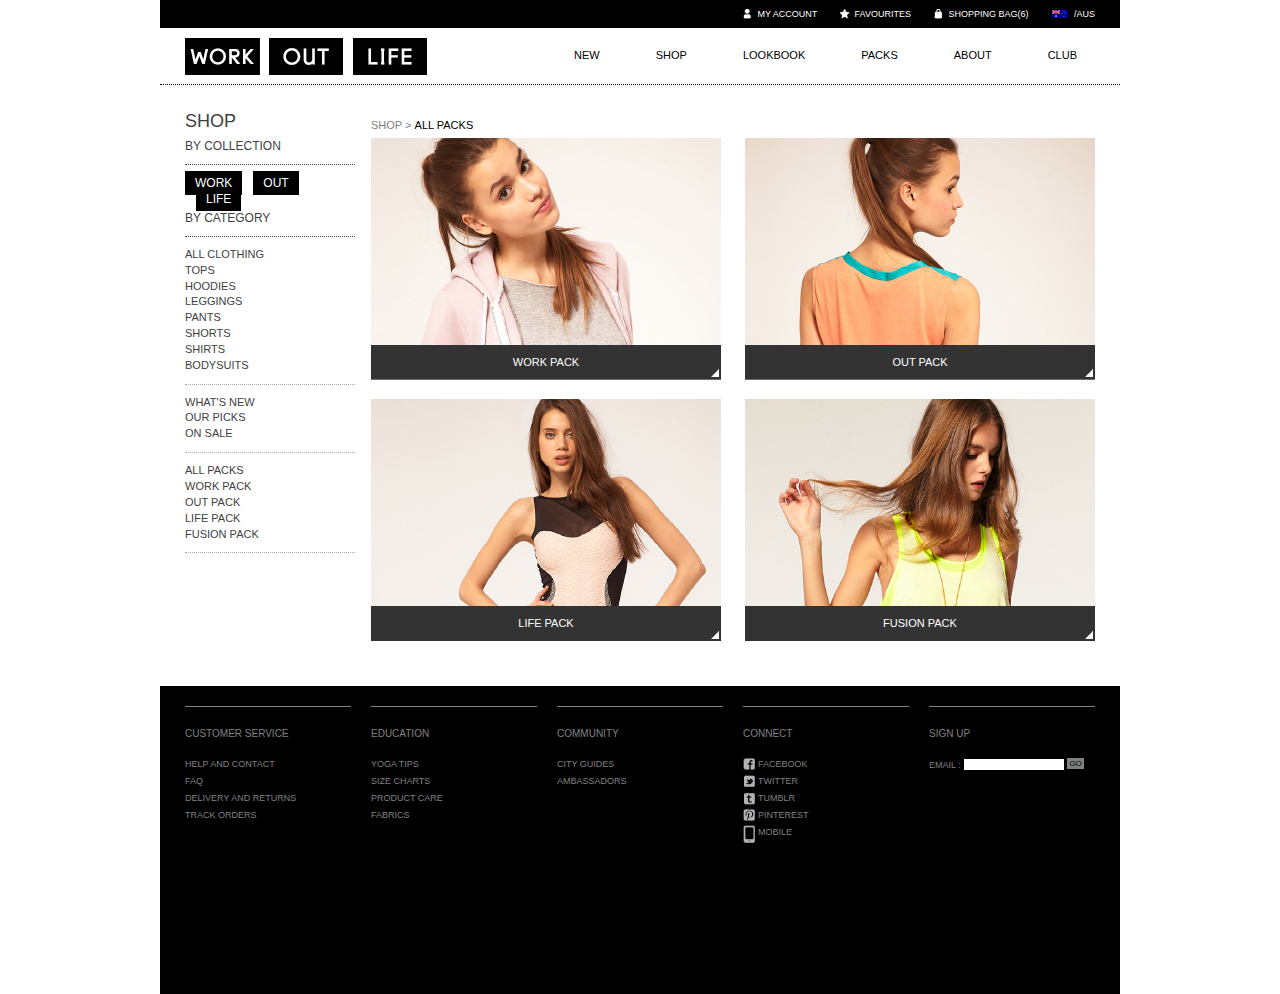
==== commit f7e842e8: "CSS and jQuery updates Added latest jQuery version; Updated slideshow effect; Updated header, footer" ====
--- a/package.html
+++ b/package.html
@@ -13,12 +13,12 @@
     <![endif]-->
     <link rel="stylesheet" type="text/css" href="css/print.css" media="print"/>
 	<link rel="stylesheet" type="text/css" href="css/wol.css" media="all"/>
-	<script type="text/javascript" src="javascript/jquery.tools.min.js"></script>
+	<script type="text/javascript" src="javascript/jquery-1.7.1.min.js"></script>
 	<script type="text/javascript" src="javascript/jquery-ui.min.js"></script>
 	<script type="text/javascript" src="javascript/jquery.noconflict.js"></script>
 	<script type="text/javascript" src="javascript/wol.js"></script>
 </head>
-<body class="cms-home">
+<body class="cms-">
 	<div class="wrapper">
 		<div class="page">
 			<div class="header-container">
--- a/css/wol.css
+++ b/css/wol.css
@@ -1,6 +1,7 @@
 /* workoutlife */
 /* general */
 body {font-family:Arial, Helvetica,sans-serif;font-size:12px;color: #000;}
+button::-moz-focus-inner { padding:0; margin:0; border:0; }
 .col-main {padding: 0;border: 0;}
 .main {padding: 25px;margin: 0;}
 .page {width: 960px;padding-top: 0px;padding-bottom: 0px;}
@@ -25,22 +26,26 @@
 .btn-green:hover {text-decoration: none;}
 .btn-black span {font-size: 12px;}
 /* header */
-.header-container {height: 90px;background-color: #000;}
-.header-container .top-header {float: right;padding: 8px 25px;font-size: 9px;}
+.header-container {height: 84px; border-bottom:1px dotted #000;}
+.header-container .top-header {padding: 8px 25px;font-size: 9px; text-align:right; background:#000;}
 .top-header .icon-account,.top-header .icon-fav, .top-header .icon-shop,.top-header .icon-lang {padding-left: 15px;margin-left:20px;background-repeat: no-repeat;background-position: 0 0;}
 .top-header .icon-account {background-image: url(../images/icon-account.png);}
 .top-header .icon-fav {background-image: url(../images/icon-fav.png);}
-.top-header .icon-shop {background-image: url(../images/icon-shop.png);}
+.top-header .icon-shop {background: url(../images/icon-shop.png) no-repeat;}
+.top-header [class^=icon-]:hover {background-position:0 100%;}
 .top-header .icon-lang {background-image: url(../images/icon-lang.png);padding-left: 23px;background-position: 1px center;}
 .top-header a {color: #fff;}
 .top-header a:hover {color: #01ffff;text-decoration: none;}
-.bottom-header {background-color: #333;height: 36px;padding: 10px 25px;}
-.bottom-header .main-menu > ul > li {float: left;position: relative;margin-left: 55px;}
-.bottom-header .main-menu > ul .menu-hover {display: none;position: absolute;top: 28px;left:-145px;width: 545px;padding-top: 24px;background-image: url(../images/arrow-menu-hover.png);background-repeat: no-repeat;background-position: 155px 8px;z-index: 999999;}
-.bottom-header .main-menu > ul .menu-box {background-color: rgba(40,40,40,0.95);padding: 20px 50px;}
-.bottom-header .main-menu > ul > li a:hover {color:#01ffff ;text-decoration: none;}
-.bottom-header .main-menu > ul > li a {padding: 5px 0 5px 5px;color: #fff;display: inline-block;margin-top: 5px;font-style: normal;font-size: 11px;}
-.bottom-header .main-menu .menu-hover ul li a {padding: 0;margin: 0;}
+/* home header */
+.cms-home .header-container{height:90px; border-bottom:0; background:#000;}
+.bottom-header {background-color: #fff;height: 36px;padding: 10px 25px;}
+.bottom-header .main-menu > ul > li {float: left;position: relative;margin-left: 20px;}
+.bottom-header .main-menu > ul .menu-hover {display: none;position: absolute;top: 22px;left:-145px;width: 545px;padding-top: 24px;background: url(../images/arrow-menu-hover.png)155px 14px no-repeat;z-index: 999999;}
+.bottom-header .main-menu > ul .menu-box {background-color: rgba(0,0,0,0.80);padding: 20px 50px;}
+.bottom-header .main-menu > ul > li a {padding: 5px 18px;color: #000;display: inline-block;margin-top: 5px;font-style: normal;font-size: 11px;}
+.bottom-header .main-menu > ul > li a:hover, .bottom-header .main-menu > ul > li a.focus {color:#fff ;text-decoration: none; background:#000;}
+.bottom-header .main-menu .menu-hover ul li a {padding: 0;margin: 0; color: #fff;}
+.bottom-header .main-menu .menu-hover ul li a:hover {color: #01ffff; background:none;}
 .bottom-header .main-menu > ul > li:hover .menu-hover {display: block;}
 .menu-hover .column {float: left;margin-left: 50px;}
 .menu-hover .column:first-child {margin-left: 0;}
@@ -51,18 +56,18 @@
 #footer h5 {color: #808181;font-size: 10px;font-weight: normal;margin-bottom: 15px;}
 #footer .footer-link {float:left;width:20%;}
 #footer .footer-box {border-top: 1px solid #808181;margin: 0px 10px;padding-top: 20px;}
-#footer .footer-link a {color: #808181;font-size: 9px;padding: 4px 0 4px 0;display:block;height:6px;}
+#footer .footer-link a {color: #808181;font-size: 9px;padding: 4px 0 4px 0;display:block; line-height:1}
 #footer .footer-link a:hover {color:#01ffff;text-decoration: none;}
 .icon-facebook, .icon-twitter, .icon-tumblr, .icon-pin, .icon-mobile {background-image: url(../images/icon-social.png);background-repeat: no-repeat;}
 .icon-facebook {background-position: 0 2px;}
 .icon-twitter {background-position: 0 -15px;}
 .icon-tumblr {background-position: 0 -32px;}
 .icon-pin {background-position: 0 -50px;}
-.icon-mobile {background-position: 0 -66px;;}
+.icon-mobile {background-position: 0 -66px;}
 #footer .footer-link a.icon-mobile {height:12px;}
 #footer .footer-link .connect a {padding-left: 15px;}
 #footer label {font-size: 9px;color: #808181;}
-#footer input {font-size: 9px;height: 10px;border: 0px;margin-top: -2px;width: 100px;}
+#footer input {font-size: 9px;height: 11px;border: 0px;margin-top: -1px;width: 100px;}
 #footer button {font-size: 8px;background-color:#808181; color: #000;border: 0px;padding: 1px 2px;margin-top: -2px; }
 /*breadcrumb*/
 .breadcrumbs {border: 0;padding: 0;margin: 0 0 8px 0;font-size: 11px;}
@@ -71,24 +76,25 @@
 .breadcrumbs a:hover {text-decoration: none;color: #000;}
 /* homepage */
 #homepage {margin: -25px -25px -25px -25px;background: #000;}
-#homepage .fadein {margin-bottom: 5px;}
+#homepage .fadein {position:relative; height:482px; margin-bottom: 5px;}
+#homepage .fadein img {position:absolute; top:0; left:0;}
 #homepage .bottom-menu a {padding-left: 3px;}
 #homepage .bottom-menu a:first-child {padding-left: 0;}
-/* Product browse*/
-#product-browse > h2 {margin-bottom: 5px;}
-#product-browse .cat-filter > h5 {margin-bottom: 15px;}
-#product-browse .collection {height: 35px;}
-#product-browse .collection li {float: left}
-#product-browse .collection li a {padding: 5px 10px;background: #000;margin-left: 11px;color: #fff;}
-#product-browse .collection li a:hover {text-decoration: none;color:#01ffff; }
-#product-browse .collection li:first-child a {margin-left: 0;}
+/* Product browse */
+h2 {margin-bottom: 5px;}
+.cat-filter > h5 {margin-bottom: 15px;}
+.collection {height: 35px;}
+.collection li {float: left}
+.collection li a {padding: 5px 10px;background: #000;margin-left: 11px;color: #fff;}
+.collection li a:hover {text-decoration: none;color:#01ffff; }
+.collection li:first-child a {margin-left: 0;}
 .cat-filter {width: 170px;float:left;}
 .cat-filter > h5, .cat-filter .filter > h5 {border-bottom: 1px dotted #3F3F3F;}
 .cat-filter > h5,.product-display .top, .cat-filter .filter > h5 {margin-bottom: 10px;padding-bottom: 10px;}
 .cat-filter .filter {position: relative;margin-bottom: 10px;padding-bottom:10px;border-bottom: 1px dotted #a6a8ab;}
 .cat-filter .filter a {text-decoration: none;display: inline-block;padding: 0px 4px;margin-bottom: 1px;}
 .cat-filter .filter a:hover,.cat-filter .filter a.current {background-color:#01ffff; }
-.cat-filter .filter ul li {color:#808181;margin-left: -4px; }
+.cat-filter .filter ul li {color:#808181;margin-left: -4px;font-size:11px;}
 .product-display {float: right;width: 724px;position: relative;}
 .product-display .bottom {color: #3F3F3F;font-size: 10px;}
 .product-display .bottom .right {width: 550px;}
@@ -161,9 +167,8 @@
 .description .composition {margin-top: 15px;}
 /* product package*/
 #product-package .breadcrumbs {position: absolute;top:-20px;}
-#product-package > h2 {margin-bottom: 5px;}
 #product-package .pack-box {float: left;margin-left: 24px;position: relative;}
 #product-package .pack-box.no-margin-left {margin-left: 0px;}
 #product-package .pack-box p {display: block;position: relative;background-color: #333;color: #fff;font-size: 11px;padding: 10px;text-align: center;margin-top: -35px;margin-bottom: 20px;}
 #product-package .pack-box a {text-decoration: none;}
-#product-package .pack-box p span {display: block;width: 6px;height: 6px;position: absolute;right: 3px;bottom: 3px;background-image: url(../images/icon-selection.jpg);}+#product-package .pack-box p span {display: block;width: 8px;height: 8px;position: absolute;right: 2px;bottom: 2px;background-image: url(../images/icon-selection.png);}